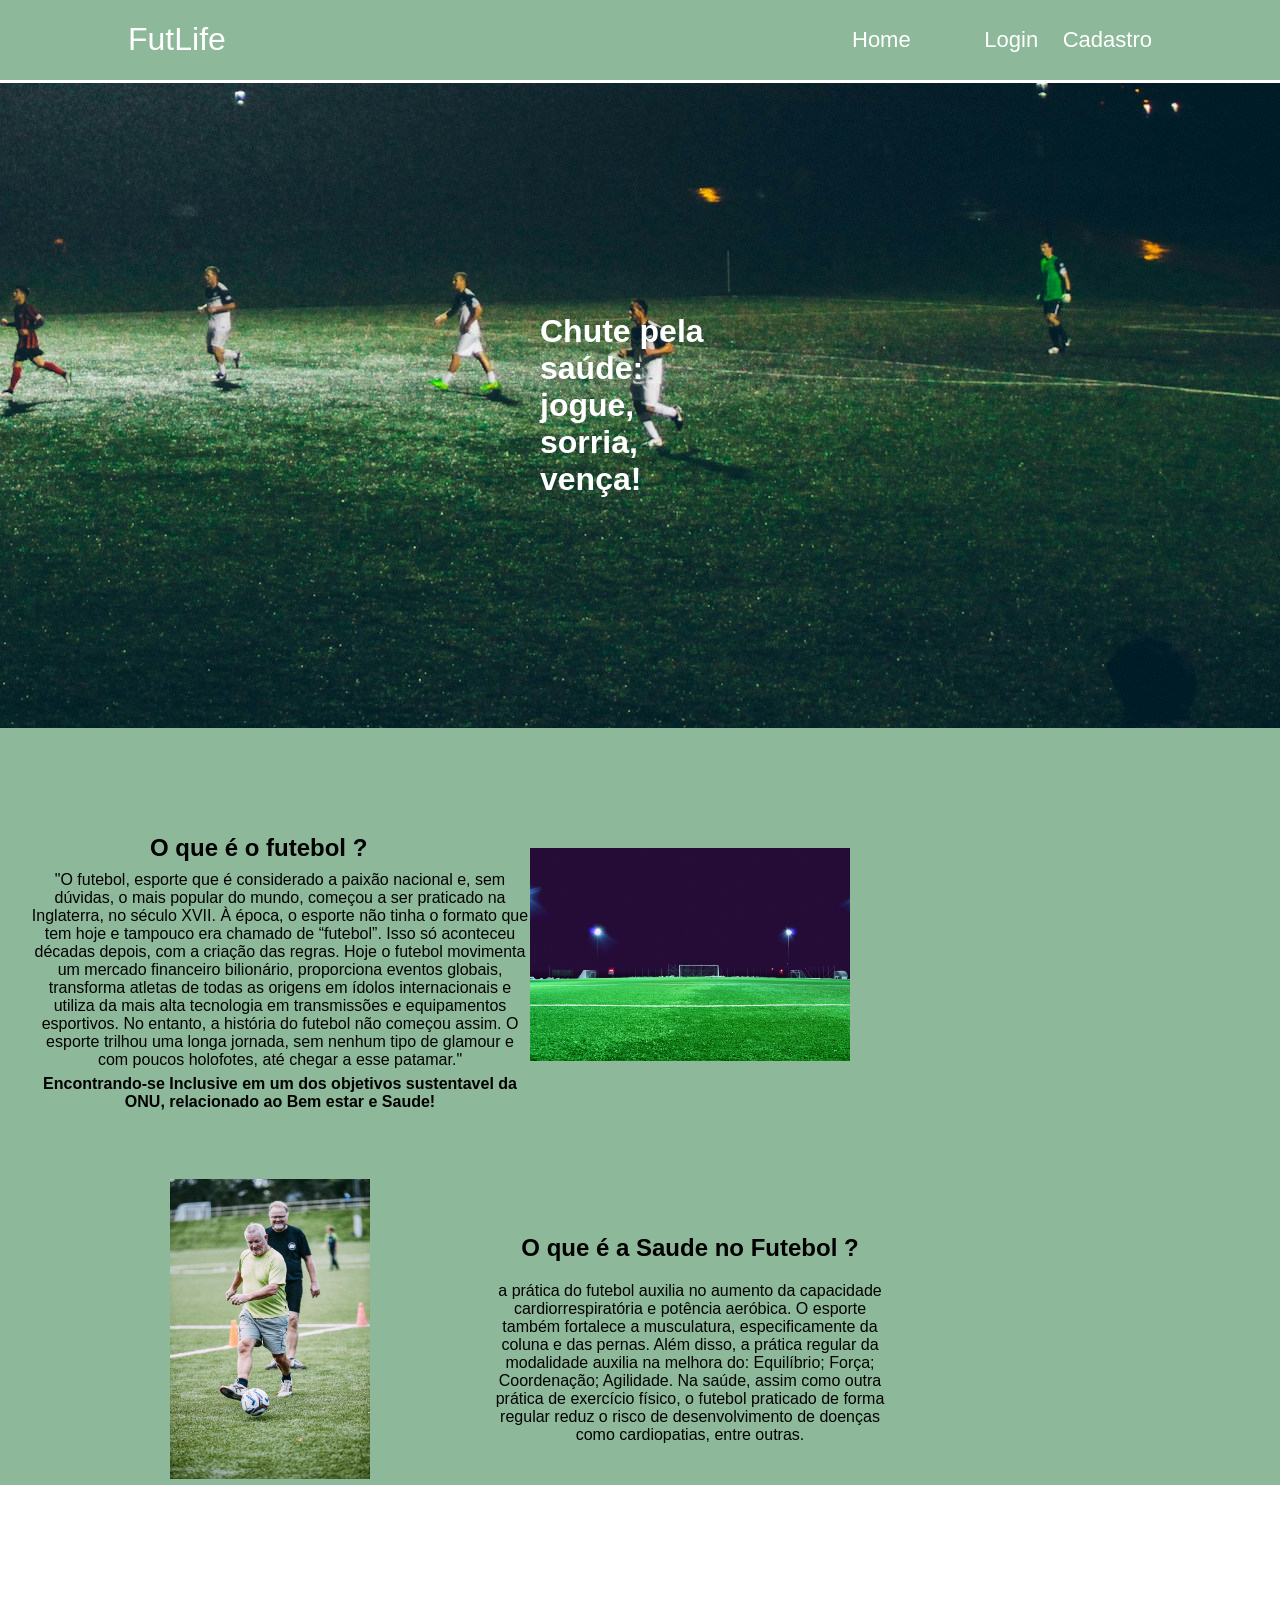
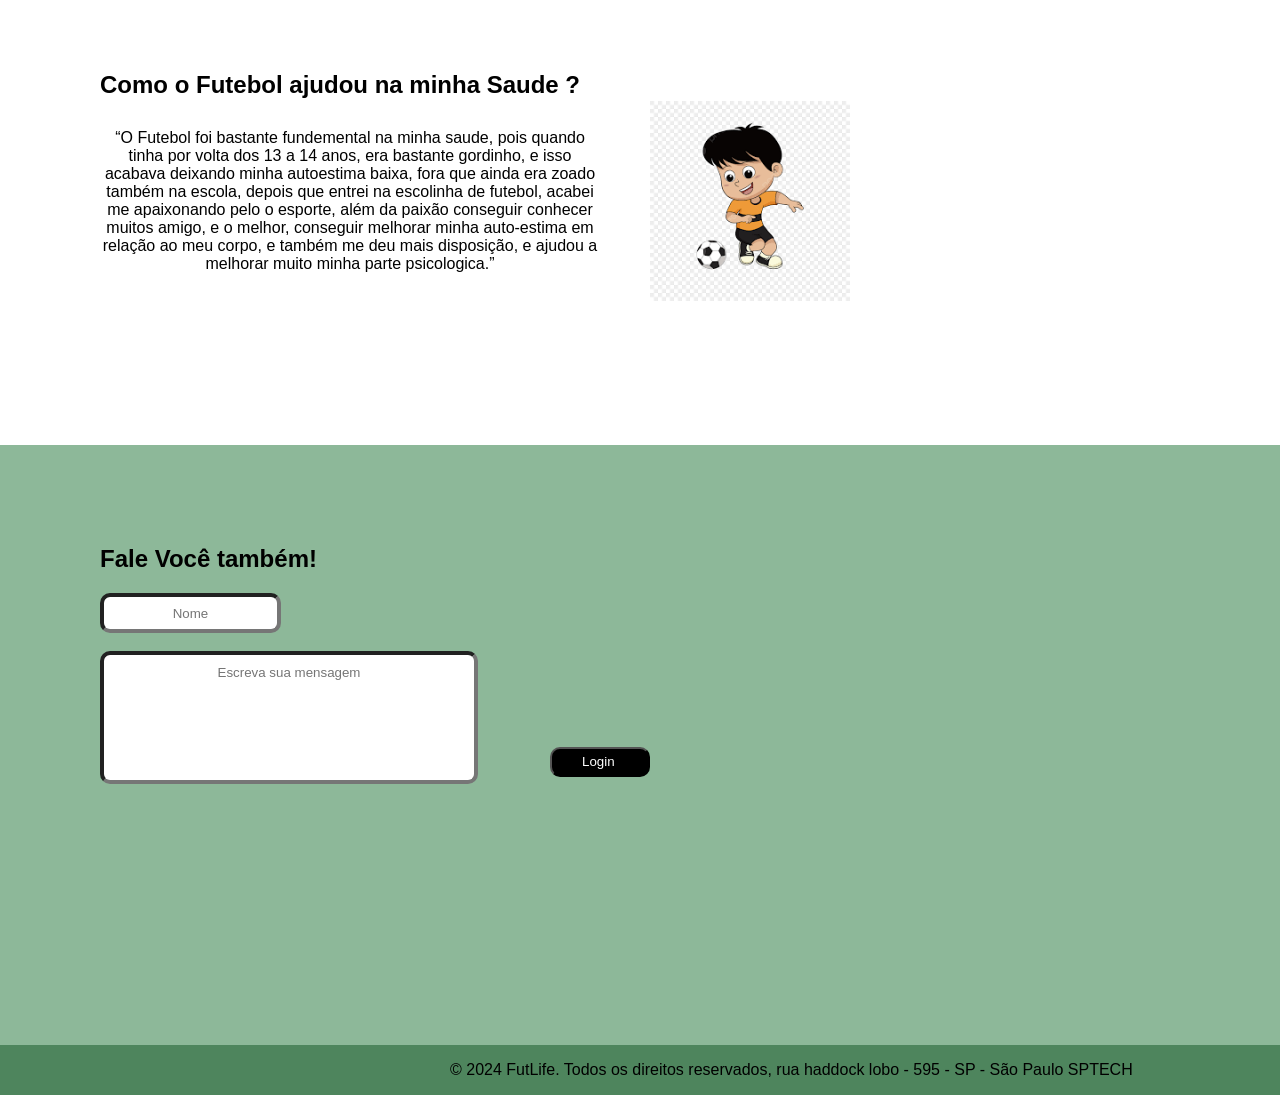
==== paginaInicial/index.html @ ecf751fc "Foi terminado o site inicial, falta somente colocar a foto do relato" ====
<!DOCTYPE html>
<html lang="en">

<head>
    <meta charset="UTF-8">
    <meta name="viewport" content="width=device-width, initial-scale=1.0">
    <link rel="stylesheet" href="index.css">
    <title>FutLife</title>
</head>

<body>

    <div class="header">
        <div class="container">
            <h1 class="titulo">FutLife</h1>
            <ul class="navbar">

                <a href="./index.html">
                <li>Home</li>
                </a>
                <li></li>
                <li></li>
                <li> Login </li>
                <li> Cadastro </li>
                
            </ul>
        </div>
    </div>
    <div class="banner">
        <div class="container">
            <p> <b> Chute pela saúde: jogue, sorria, vença!</b> </p>
        </div>
    </div>


    <div class="social">
        <div class="container">
            <div class="imagemCampo">
                <img src="../assets/futebol.jpg" alt="">

            </div>
            <div class="relatoFutebol">
                <div class="mensagemFutebol">
                <h2>O que é o futebol ?</h2>
                <p>"O futebol, esporte que é considerado a paixão nacional e, sem dúvidas, o mais popular do mundo,
                    começou a ser praticado na Inglaterra, no século XVII. À época, o esporte não tinha o formato que
                    tem hoje e tampouco era chamado de “futebol”. Isso só aconteceu décadas depois, com a criação das
                    regras. Hoje o futebol movimenta um mercado financeiro bilionário, proporciona eventos globais,
                    transforma atletas de todas as origens em ídolos internacionais e utiliza da mais alta tecnologia em
                    transmissões e equipamentos esportivos. No entanto, a história do futebol não começou assim. O
                    esporte trilhou uma longa jornada, sem nenhum tipo de glamour e com poucos holofotes, até chegar a
                    esse patamar." <p class="negrito">Encontrando-se Inclusive em um dos objetivos sustentavel da ONU, relacionado ao Bem estar e Saude!</p> </p>
                </div>
            </div>


            <div class="imagemSaude">
                <img src="../assets/saude.jpg" alt="">
            </div>
            <div class="relatoSaude">
                <div class="mensagemSaude">
                <h2>O que é a Saude no Futebol ?</h2>
                <p>a prática do futebol auxilia no aumento da capacidade cardiorrespiratória e potência aeróbica. O
                    esporte também fortalece a musculatura, especificamente da coluna e das pernas. Além disso, a
                    prática regular da modalidade auxilia na melhora do: Equilíbrio; Força; Coordenação; Agilidade. Na
                    saúde, assim como outra prática de exercício físico, o futebol praticado de forma regular reduz o
                    risco de desenvolvimento de doenças como cardiopatias, entre outras.</p>
                </div>
            </div>
        
        </div>

       

    

        <div class="relato">
            <div class="controle">
                <div class="imagemJK">
                    <img src="../assets/images.png" alt="">
                </div>
                <h2>Como o Futebol ajudou na minha Saude ? </h2>
                <p>“O Futebol foi bastante fundemental na minha saude, pois quando tinha por volta dos 13 a 14 anos, era bastante gordinho, e isso acabava deixando minha autoestima baixa, fora que ainda era zoado também na escola, depois que entrei na escolinha de futebol, acabei me apaixonando pelo o esporte, além da paixão conseguir conhecer muitos amigo, e o melhor, conseguir melhorar minha auto-estima em relação ao meu corpo, e também me deu mais disposição, e ajudou a melhorar muito minha parte psicologica.”</p>
            </div>
        </div>


        <div class="usuario">
            <div class="escrever">
                <h2>Fale Você também!</h2>
                <input type="text" placeholder="Nome" name="" id="input_nome"> <br>
                <input type="text" placeholder="Escreva sua mensagem" id="input_escrever"> 
                <button>Login</button>
            </div>
        </div>

        <div class="footer">
            <div class="mensagemFooter">
                © 2024 FutLife. Todos os direitos reservados, rua haddock lobo - 595 - SP - São Paulo  SPTECH
            </div>
        </div>

    </div>
    

    








</body>

</html>
---- paginaInicial/index.css ----
body {
    margin: 0;
    padding: 0;
    font-family: Verdana, Geneva, Tahoma, sans-serif;
    background-color: #8DB899;
    
}

.titulo {
    color: #ffff;
    width: fit-content;
    font-weight: 500;

}

.navbar {
    width: 300px;
    color: #ffff;
    list-style: none;
    display: flex;
    justify-content: space-between;
    align-items: center;
}

.navbar li{
    font-size: 22px;
}

.navbar a{
    color: #ffff;
    text-decoration: none;
}

.navbar a:hover{

    color: #ffff;
   opacity: 0.5;
}

.header {
    border-bottom: 3px solid #ffff;
}

.container {
    width: 80%;
    margin: auto;
    display: flex;
    
}

.header .container {
    justify-content: space-between;
  
}

.banner{
    background-image: url("../assets/banner.jpg");
  background-position: right bottom;
    height:645px;
    color: white;

    
}

.banner .container {
    justify-content: center;
    align-items: center;
    height: 100%;

}

.banner .container p {
    font-size: 32px;
    width: 200px;
}


.social{
    background-color: #8DB899;
    height: 750px;
}



.social .container{
    align-items: baseline;
    height: 101%;
    width: 100%;
    justify-content: space-around;
    flex-direction: column;
}

.social .container .relatoFutebol{
    display: flex;
    flex-direction: column;
    align-items:end;
    text-align: center;

}

.mensagemFutebol h2{

    display: flex;
    margin-left: 150px;
    margin-top: -70px;
}

.mensagemFutebol p{
    display: flex;
    width: 500px;
    margin-top: -10px;
    text-align: center;
    margin-left: 30px;
}

.mensagemFutebol .negrito{
    font-weight: bold;
}



.social .container .relatoFutebol{
    display: flex;
    flex-direction: column;
    align-items: center;
    text-align: center;

}


.imagemCampo {
    display: flex;
    justify-content: space-evenly;
    align-items: center;
    height: 100px;
    flex-direction: column;
}

.imagemCampo img{
    display: flex;
    max-width: 25%;
    margin-top: 95px;
    margin-left: 100px;
    
}

.imagemSaude {
    display: flex;
    justify-content: space-evenly;
    align-items: center;
    height: 100px;
    flex-direction: column;
   
}

.imagemSaude img{
    display: flex;
    max-width: 200px;
    margin-left: 170px;
    margin-top: -5px;
}

.social .container .relatoSaude{
    display: flex;
    flex-direction: column;
    align-items: center;
    text-align: center;

}





.mensagemSaude p{
    display: flex;
    justify-content: center;
    margin-left: 490px;
    width: 400px;
  
}

.mensagemSaude h2{
    display: flex;
    justify-content: center;
    margin-left: 490px;
    margin-top: -100px;

}



.social .relato{
    display: flex;
    background-color: white;
    height: 560px;

    
}

.controle {
    display: flex;
    justify-content: center;
    align-items: start;
    flex-direction: column;
    margin-left: 100px ;
    margin-top: -100px;
    
    
}

.controle h2 {
    display: flex;
}

.controle p{
    display: flex;
    width: 500px;
    margin-top: 10px;
    text-align: center;
}

.imagemJK {
    display: flex;
    justify-content: space-evenly;
    align-items: center;
    height: 110px;
    flex-direction: column;
    margin-left: 550px;
    
}

.imagemJK img{
    display: flex;
    max-width: 200px;
    margin-top: 160px;
}

.social .usuario{
    display: flex;
    background-color: #8DB899;
    height: 600px;
}

.escrever h2{
    display: flex;
    margin-left: 100px;
    margin-top: 100px;
}

.escrever input{
    border-radius:  10px;
    border-width: 4px;
    

}

.escrever input::placeholder{
    text-align: center;
}

.escrever #input_nome{
    display: flex;
    margin-left: 100px;
    margin-right: 100px;
    height: 30px;
}

.escrever #input_escrever{
    display: flex;
    margin-left: 100px;
    margin-right: 100px;
    width: 350px;
    padding: 10px 10px 100px
    
}



.escrever button{
    display: flex;
    margin-left: 550px;
    margin-top: -37px;
    height: 30px;
    width: 100px;
   background-color: black;
    color: white;
    border-radius: 10px;
    padding: 5px 30px;
}

.escrever button:hover{
    background-color: white;
    color: black;
    opacity: 0.20s;
}


.footer {
    display: flex;
    background-color: #4E855D;
    height: 50px;
}


.mensagemFooter{
    display: flex;
    justify-content: center;
    align-items: center;
    margin-left: 450px;    
}
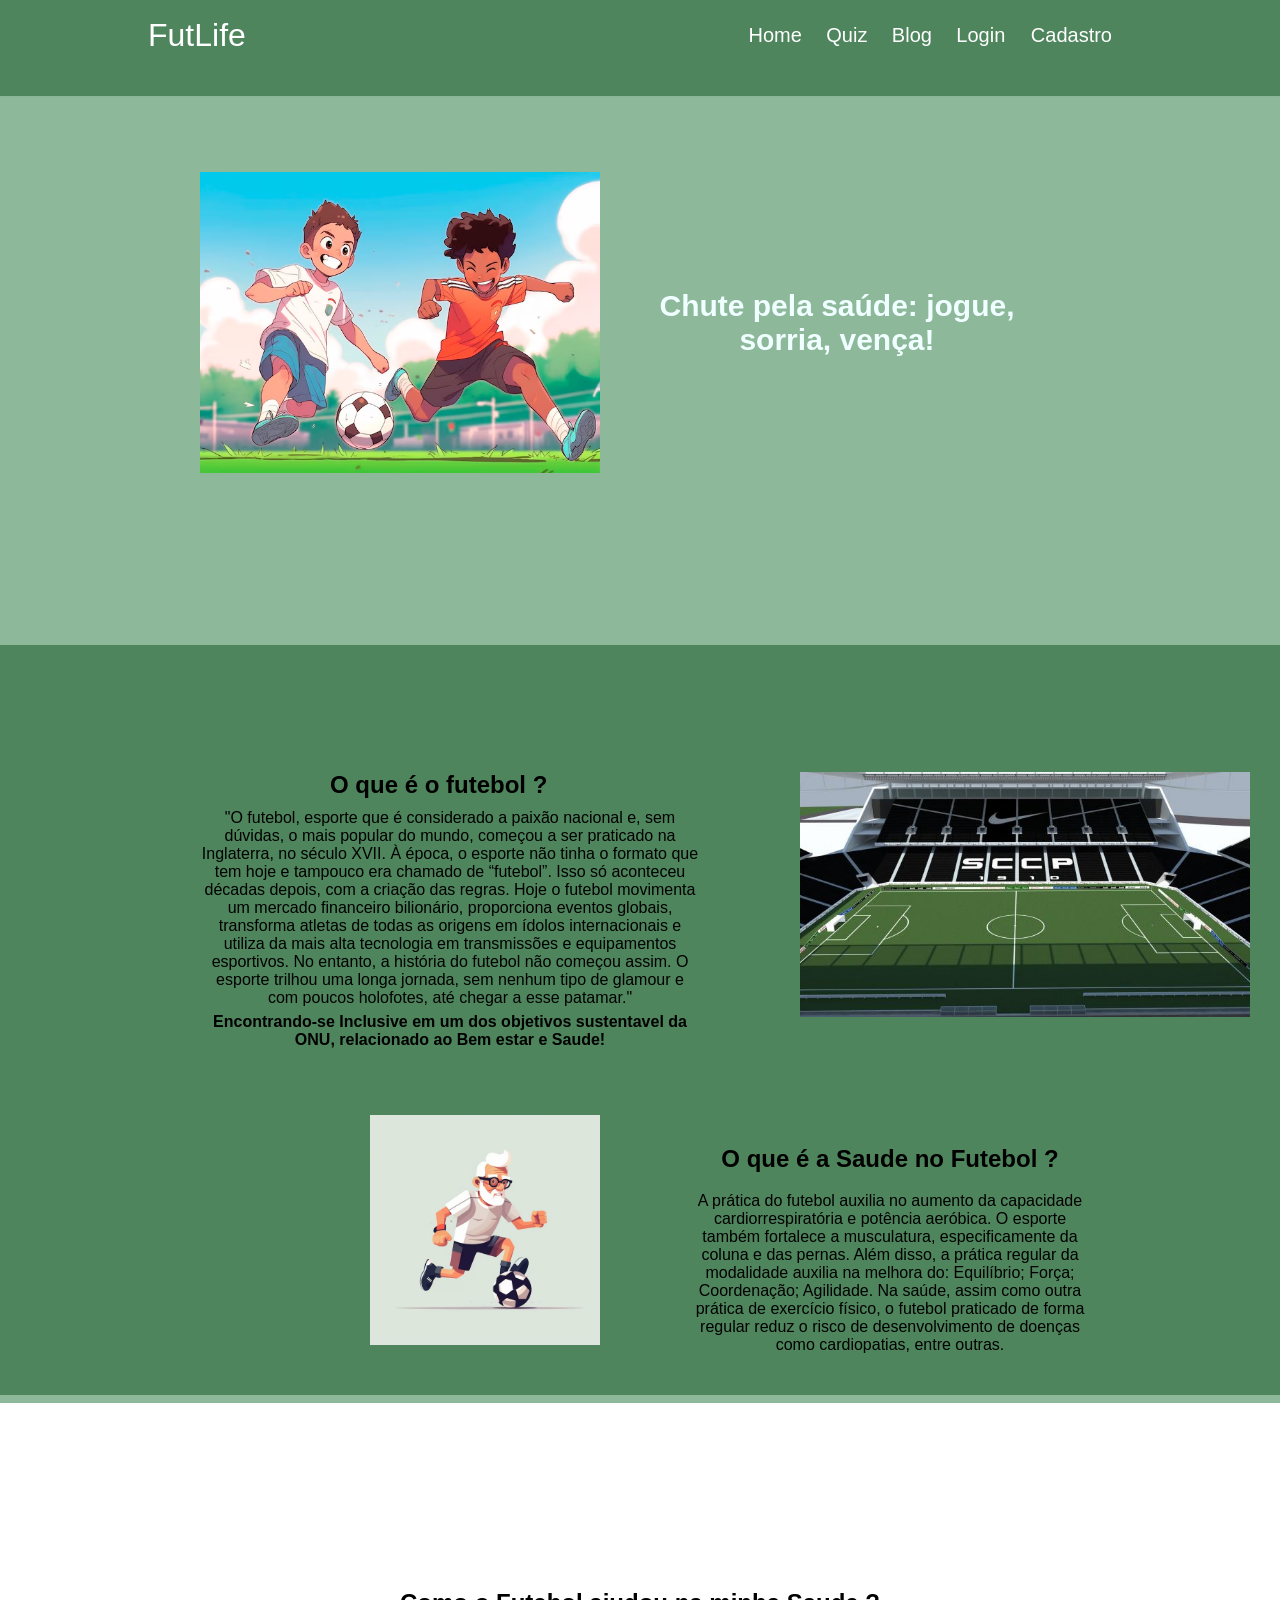
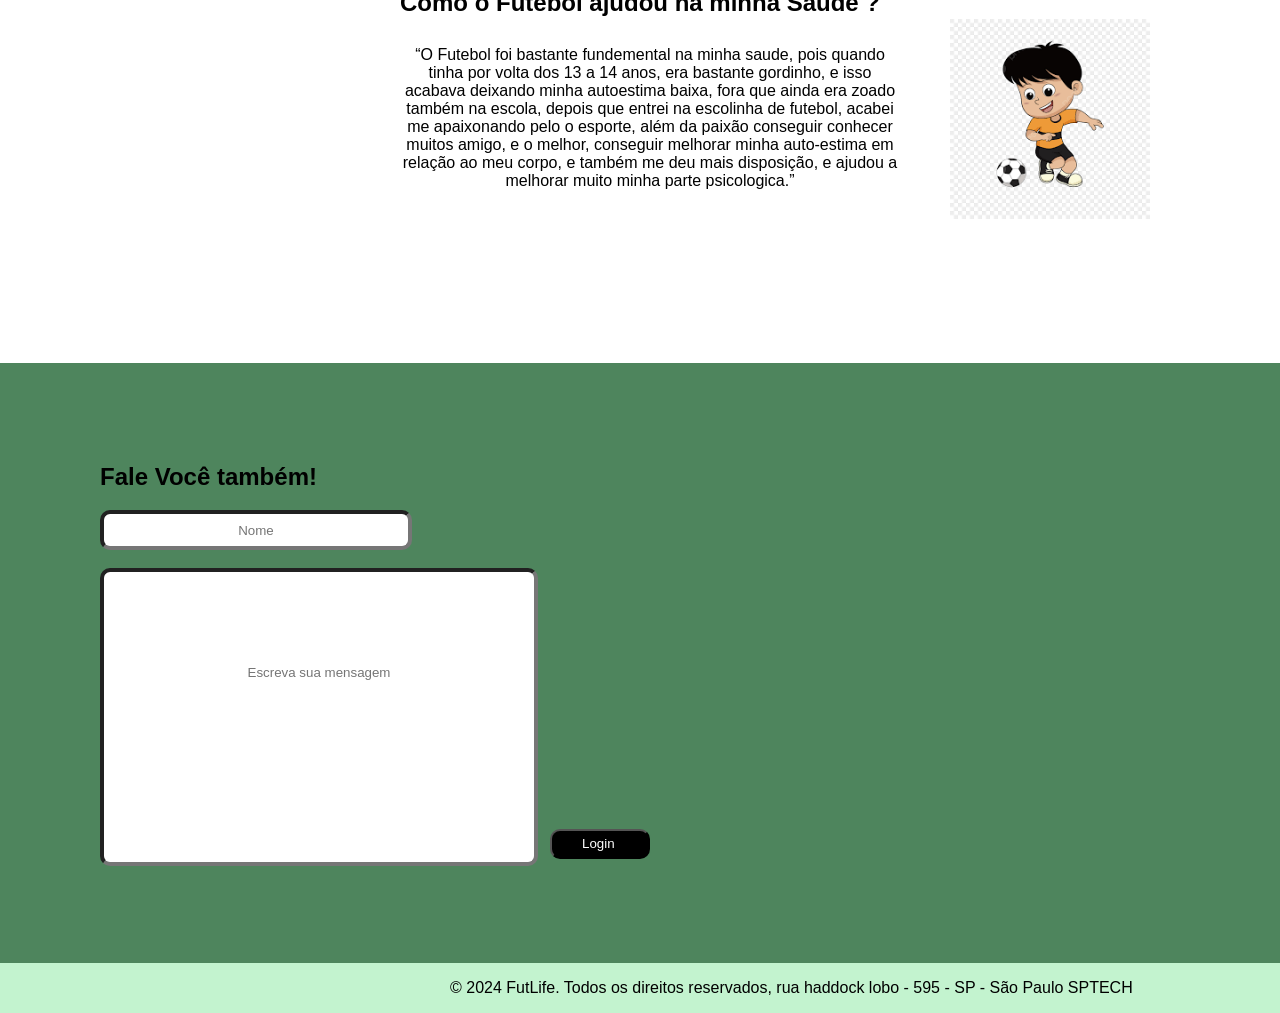
==== commit 56f4dcbe: "Foi feito a tela de login e cadastro e feito animações na home" ====
--- a/paginaInicial/index.html
+++ b/paginaInicial/index.html
@@ -18,16 +18,22 @@
                 <a href="./index.html">
                 <li>Home</li>
                 </a>
-                <li></li>
-                <li></li>
+                <li>Quiz</li>
+                <li>Blog</li>
+                <a href="../login/login.html">
                 <li> Login </li>
+                 </a>
+                 <a href="../cadastro/cadastro.html">
                 <li> Cadastro </li>
-                
+                </a>
+
+
             </ul>
         </div>
     </div>
     <div class="banner">
         <div class="container">
+            <img class="imagemPrincipal" src="../assets/banner.jpg.avif" alt="">
             <p> <b> Chute pela saúde: jogue, sorria, vença!</b> </p>
         </div>
     </div>
@@ -58,9 +64,9 @@
                 <img src="../assets/saude.jpg" alt="">
             </div>
             <div class="relatoSaude">
-                <div class="mensagemSaude">
+                <div class="mensagemSaude   ">
                 <h2>O que é a Saude no Futebol ?</h2>
-                <p>a prática do futebol auxilia no aumento da capacidade cardiorrespiratória e potência aeróbica. O
+                <p>A prática do futebol auxilia no aumento da capacidade cardiorrespiratória e potência aeróbica. O
                     esporte também fortalece a musculatura, especificamente da coluna e das pernas. Além disso, a
                     prática regular da modalidade auxilia na melhora do: Equilíbrio; Força; Coordenação; Agilidade. Na
                     saúde, assim como outra prática de exercício físico, o futebol praticado de forma regular reduz o
--- a/paginaInicial/index.css
+++ b/paginaInicial/index.css
@@ -13,51 +13,101 @@
 
 }
 
+.header {
+    position: fixed;
+    top: 0;
+    left: 0;
+    width: 100%;
+    background-color: #4E855D;
+    padding: 20px 0;
+    z-index: 1000;
+    transition: all 1s ease;
+    transform: translateY(-20%);
+}
+
+.header:hover {
+    transform: translateY(0);
+}
+
+/* Estilos para o conteúdo */
+.content {
+    height: 2000px; /* Para criar um scroll vertical no exemplo */
+}
+
+.header .container {
+    display: flex;
+    justify-content: space-between;
+    align-items: center;
+    margin: 0 auto;
+    width: 80%;
+    max-width: 1200px;
+}
+
+.header .titulo {
+    color: #ffffff;
+    margin-left: 20px;
+}
+
 .navbar {
-    width: 300px;
-    color: #ffff;
     list-style: none;
-    display: flex;
-    justify-content: space-between;
-    align-items: center;
-}
-
-.navbar li{
-    font-size: 22px;
-}
-
-.navbar a{
-    color: #ffff;
+    margin-right: 20px;
+}
+
+.navbar li {
+    display: inline;
+    margin-right: 20px;
+    font-size: 20px;
+    color: #ffffff;
+}
+
+.navbar a {
     text-decoration: none;
-}
-
-.navbar a:hover{
-
-    color: #ffff;
-   opacity: 0.5;
-}
-
-.header {
-    border-bottom: 3px solid #ffff;
-}
+    color: #ff0000;
+}
+
+.navbar a:hover {
+    opacity: 0.7;
+}
+
+.imagemPrincipal {
+    display: flex;
+    max-width: 400px;
+    margin-left: 200px;
+    transition: transform 0.5s ease; /* Transição suave */
+
+    /* Define a escala inicial da imagem */
+    transform: scale(1);
+}
+
+/* Define a escala quando o mouse está sobre a imagem */
+.imagemPrincipal:hover {
+    transform: scale(1.2); /* Aumenta o tamanho da imagem */
+}
+
 
 .container {
     width: 80%;
-    margin: auto;
-    display: flex;
+    display: flex;
+  
+    
     
 }
 
 .header .container {
+    display: flex;
     justify-content: space-between;
-  
+    background-color: #4E855D;
+        
+    margin-left: 10%;
 }
 
 .banner{
-    background-image: url("../assets/banner.jpg");
   background-position: right bottom;
     height:645px;
-    color: white;
+    color:azure;
+    text-align: center;
+    
+    
 
     
 }
@@ -70,13 +120,14 @@
 }
 
 .banner .container p {
-    font-size: 32px;
-    width: 200px;
+    font-size: 30px;
+    margin-left: 50px;
+
 }
 
 
 .social{
-    background-color: #8DB899;
+    background-color: #4E855D;
     height: 750px;
 }
 
@@ -101,7 +152,7 @@
 .mensagemFutebol h2{
 
     display: flex;
-    margin-left: 150px;
+    margin-left: 330px;
     margin-top: -70px;
 }
 
@@ -110,7 +161,7 @@
     width: 500px;
     margin-top: -10px;
     text-align: center;
-    margin-left: 30px;
+    margin-left: 200px;
 }
 
 .mensagemFutebol .negrito{
@@ -134,13 +185,23 @@
     align-items: center;
     height: 100px;
     flex-direction: column;
+    transition: transform 1s ease; /* Transição suave */
+
+    /* Define a escala inicial da imagem */
+    transform: scale(1);
+}
+
+/* Define a escala quando o mouse está sobre a imagem */
+.imagemCampo:hover {
+    transform: scale(1.2); /* Aumenta o tamanho da imagem */
+
 }
 
 .imagemCampo img{
     display: flex;
-    max-width: 25%;
+    max-width: 450px;
     margin-top: 95px;
-    margin-left: 100px;
+    margin-left: 800px;
     
 }
 
@@ -148,16 +209,27 @@
     display: flex;
     justify-content: space-evenly;
     align-items: center;
-    height: 100px;
-    flex-direction: column;
-   
-}
+    height: 75px;
+    flex-direction: column;
+    transition: transform 1s ease; /* Transição suave */
+
+    /* Define a escala inicial da imagem */
+    transform: scale(1);
+}
+
+/* Define a escala quando o mouse está sobre a imagem */
+.imagemSaude:hover {
+    transform: scale(1.2); /* Aumenta o tamanho da imagem */
+
+}   
+
 
 .imagemSaude img{
     display: flex;
-    max-width: 200px;
-    margin-left: 170px;
-    margin-top: -5px;
+    max-width: 230px;
+    margin-left: 370px;
+    margin-top: -20px;
+    
 }
 
 .social .container .relatoSaude{
@@ -175,7 +247,7 @@
 .mensagemSaude p{
     display: flex;
     justify-content: center;
-    margin-left: 490px;
+    margin-left: 690px;
     width: 400px;
   
 }
@@ -183,8 +255,8 @@
 .mensagemSaude h2{
     display: flex;
     justify-content: center;
-    margin-left: 490px;
-    margin-top: -100px;
+    margin-left: 690px;
+    margin-top: -130px;
 
 }
 
@@ -203,7 +275,7 @@
     justify-content: center;
     align-items: start;
     flex-direction: column;
-    margin-left: 100px ;
+    margin-left: 400px ;
     margin-top: -100px;
     
     
@@ -238,7 +310,7 @@
 
 .social .usuario{
     display: flex;
-    background-color: #8DB899;
+    background-color: #4E855D;
     height: 600px;
 }
 
@@ -264,13 +336,15 @@
     margin-left: 100px;
     margin-right: 100px;
     height: 30px;
+    width: 300px;
 }
 
 .escrever #input_escrever{
     display: flex;
     margin-left: 100px;
     margin-right: 100px;
-    width: 350px;
+    width: 410px;
+    height: 180px;
     padding: 10px 10px 100px
     
 }
@@ -287,6 +361,7 @@
     color: white;
     border-radius: 10px;
     padding: 5px 30px;
+    cursor: pointer;
 }
 
 .escrever button:hover{
@@ -298,7 +373,7 @@
 
 .footer {
     display: flex;
-    background-color: #4E855D;
+    background-color: #c3f3cf;
     height: 50px;
 }
 
@@ -309,3 +384,4 @@
     align-items: center;
     margin-left: 450px;    
 }
+
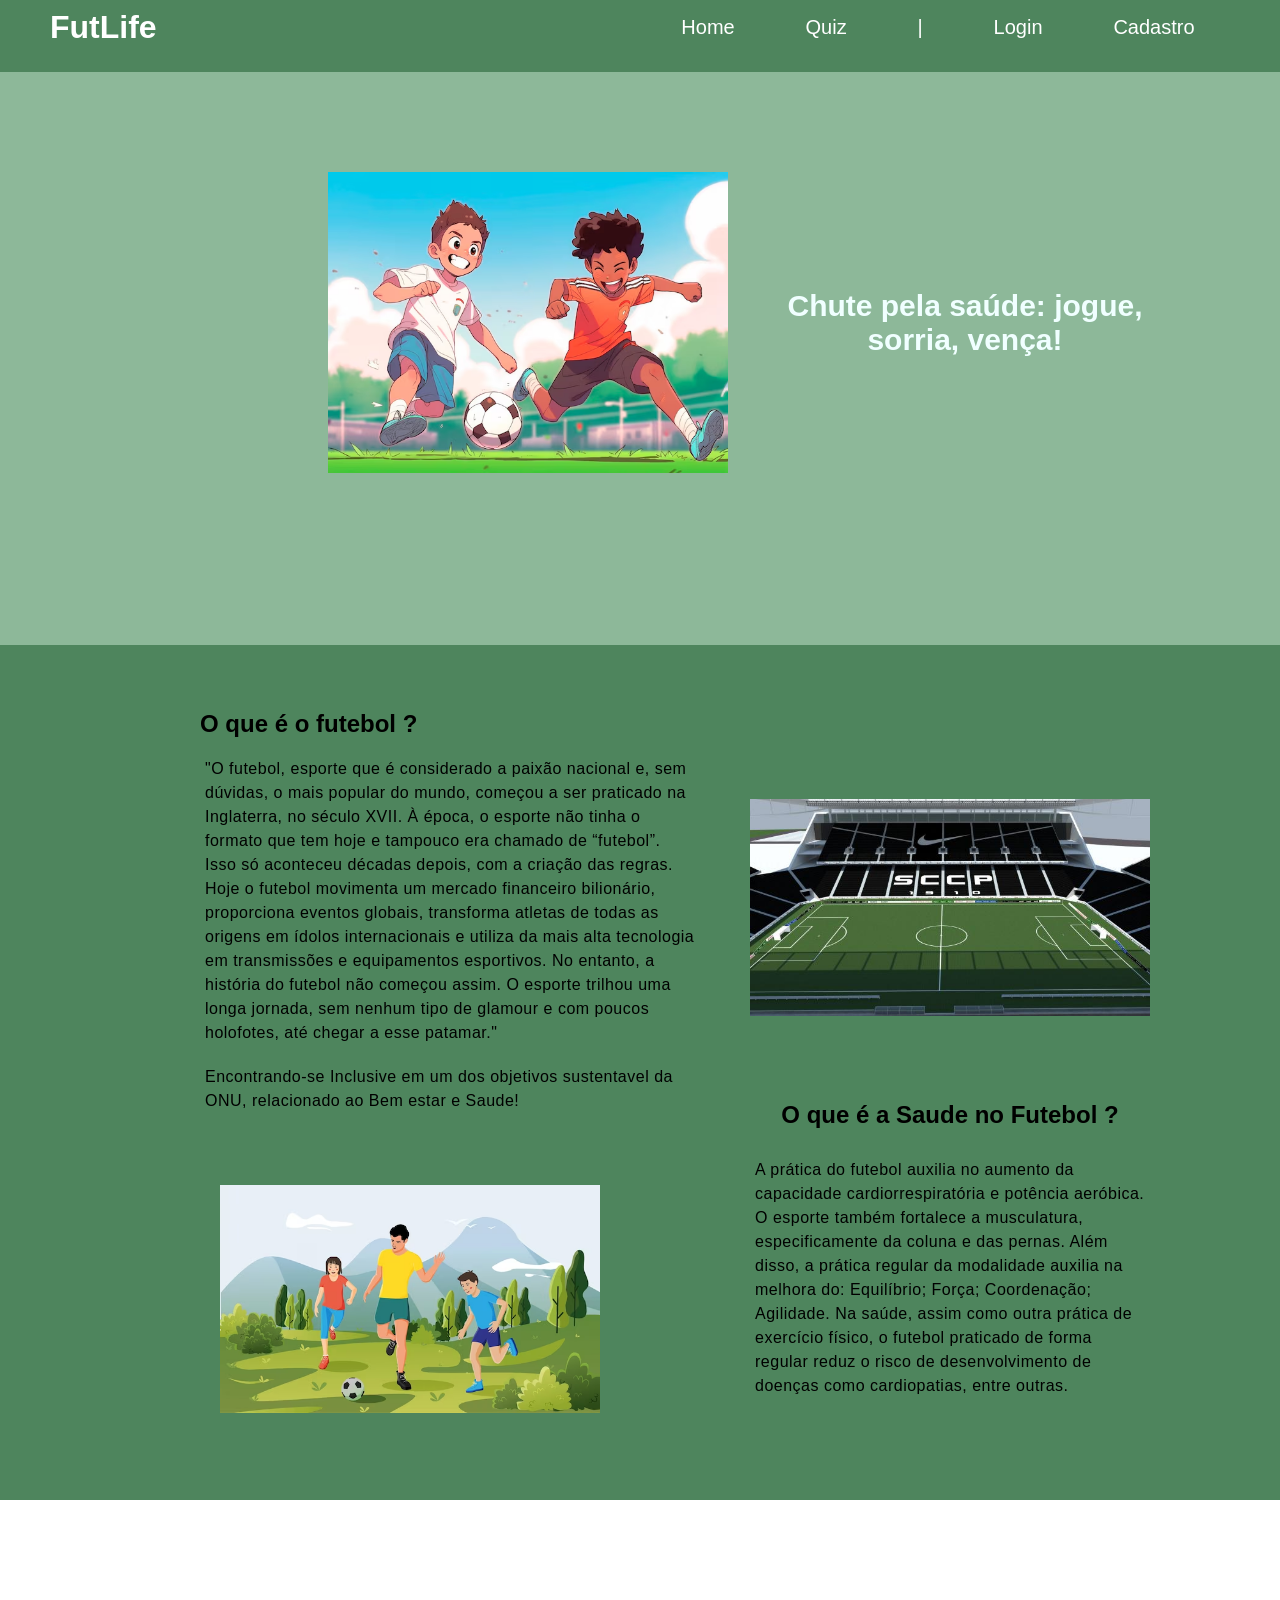
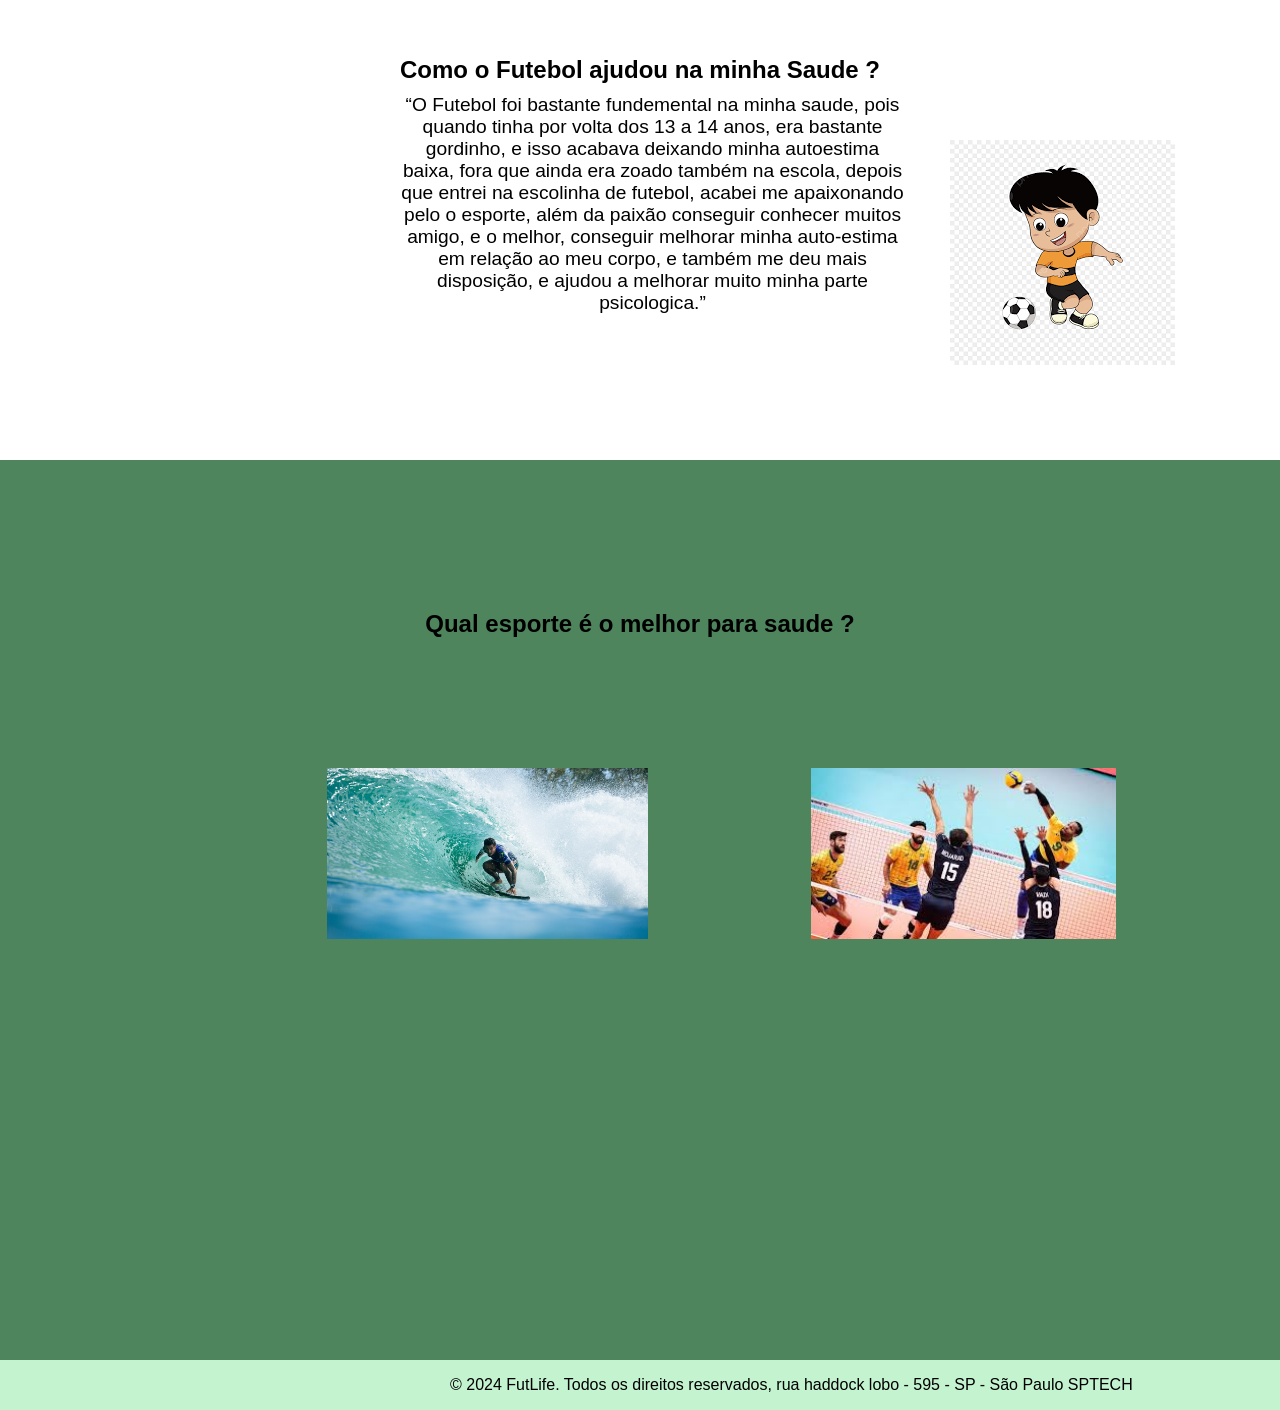
==== commit e529dc19: "foi adicionado imagens nova na tela home, e modificado algumas informações na home, login e cadastro" ====
--- a/paginaInicial/index.html
+++ b/paginaInicial/index.html
@@ -10,27 +10,32 @@
 
 <body>
 
-    <div class="header">
-        <div class="container">
-            <h1 class="titulo">FutLife</h1>
-            <ul class="navbar">
+    <!-- HEADER -->
 
-                <a href="./index.html">
-                <li>Home</li>
-                </a>
-                <li>Quiz</li>
-                <li>Blog</li>
-                <a href="../login/login.html">
-                <li> Login </li>
-                 </a>
-                 <a href="../cadastro/cadastro.html">
-                <li> Cadastro </li>
-                </a>
+    <header>
+
+        <div class="titulo">
+            <h1>FutLife</h1>
+        </div>
+
+        <nav>
+
+            <ul>
+                <li><a href="">Home</a></li>
+                <li><a href="">Quiz</a></li>
+                <li>|</li>
+                <li><a href="">Login</a></li>
+                <li><a href="">Cadastro</a></li>
+            </ul>
+
+        </nav>
 
 
-            </ul>
-        </div>
-    </div>
+    </header>
+
+    <!-- BANNER -->
+
+
     <div class="banner">
         <div class="container">
             <img class="imagemPrincipal" src="../assets/banner.jpg.avif" alt="">
@@ -47,15 +52,24 @@
             </div>
             <div class="relatoFutebol">
                 <div class="mensagemFutebol">
-                <h2>O que é o futebol ?</h2>
-                <p>"O futebol, esporte que é considerado a paixão nacional e, sem dúvidas, o mais popular do mundo,
-                    começou a ser praticado na Inglaterra, no século XVII. À época, o esporte não tinha o formato que
-                    tem hoje e tampouco era chamado de “futebol”. Isso só aconteceu décadas depois, com a criação das
-                    regras. Hoje o futebol movimenta um mercado financeiro bilionário, proporciona eventos globais,
-                    transforma atletas de todas as origens em ídolos internacionais e utiliza da mais alta tecnologia em
-                    transmissões e equipamentos esportivos. No entanto, a história do futebol não começou assim. O
-                    esporte trilhou uma longa jornada, sem nenhum tipo de glamour e com poucos holofotes, até chegar a
-                    esse patamar." <p class="negrito">Encontrando-se Inclusive em um dos objetivos sustentavel da ONU, relacionado ao Bem estar e Saude!</p> </p>
+                    <div class="tituloF">
+                    <h2>O que é o futebol ?</h2>
+                    </div>
+                    <p>"O futebol, esporte que é considerado a paixão nacional e, sem dúvidas, o mais popular do mundo,
+                        começou a ser praticado na Inglaterra, no século XVII. À época, o esporte não tinha o formato
+                        que
+                        tem hoje e tampouco era chamado de “futebol”. Isso só aconteceu décadas depois, com a criação
+                        das
+                        regras. Hoje o futebol movimenta um mercado financeiro bilionário, proporciona eventos globais,
+                        transforma atletas de todas as origens em ídolos internacionais e utiliza da mais alta
+                        tecnologia em
+                        transmissões e equipamentos esportivos. No entanto, a história do futebol não começou assim. O
+                        esporte trilhou uma longa jornada, sem nenhum tipo de glamour e com poucos holofotes, até chegar
+                        a
+                        esse patamar."
+                    <p class="negrito">Encontrando-se Inclusive em um dos objetivos sustentavel da ONU, relacionado ao
+                        Bem estar e Saude!</p>
+                    </p>
                 </div>
             </div>
 
@@ -65,20 +79,22 @@
             </div>
             <div class="relatoSaude">
                 <div class="mensagemSaude   ">
-                <h2>O que é a Saude no Futebol ?</h2>
-                <p>A prática do futebol auxilia no aumento da capacidade cardiorrespiratória e potência aeróbica. O
-                    esporte também fortalece a musculatura, especificamente da coluna e das pernas. Além disso, a
-                    prática regular da modalidade auxilia na melhora do: Equilíbrio; Força; Coordenação; Agilidade. Na
-                    saúde, assim como outra prática de exercício físico, o futebol praticado de forma regular reduz o
-                    risco de desenvolvimento de doenças como cardiopatias, entre outras.</p>
+                    <h2>O que é a Saude no Futebol ?</h2>
+                    <p>A prática do futebol auxilia no aumento da capacidade cardiorrespiratória e potência aeróbica. O
+                        esporte também fortalece a musculatura, especificamente da coluna e das pernas. Além disso, a
+                        prática regular da modalidade auxilia na melhora do: Equilíbrio; Força; Coordenação; Agilidade.
+                        Na
+                        saúde, assim como outra prática de exercício físico, o futebol praticado de forma regular reduz
+                        o
+                        risco de desenvolvimento de doenças como cardiopatias, entre outras.</p>
                 </div>
             </div>
-        
+
         </div>
 
-       
 
-    
+
+
 
         <div class="relato">
             <div class="controle">
@@ -86,30 +102,51 @@
                     <img src="../assets/images.png" alt="">
                 </div>
                 <h2>Como o Futebol ajudou na minha Saude ? </h2>
-                <p>“O Futebol foi bastante fundemental na minha saude, pois quando tinha por volta dos 13 a 14 anos, era bastante gordinho, e isso acabava deixando minha autoestima baixa, fora que ainda era zoado também na escola, depois que entrei na escolinha de futebol, acabei me apaixonando pelo o esporte, além da paixão conseguir conhecer muitos amigo, e o melhor, conseguir melhorar minha auto-estima em relação ao meu corpo, e também me deu mais disposição, e ajudou a melhorar muito minha parte psicologica.”</p>
+                <p>“O Futebol foi bastante fundemental na minha saude, pois quando tinha por volta dos 13 a 14 anos, era
+                    bastante gordinho, e isso acabava deixando minha autoestima baixa, fora que ainda era zoado também
+                    na escola, depois que entrei na escolinha de futebol, acabei me apaixonando pelo o esporte, além da
+                    paixão conseguir conhecer muitos amigo, e o melhor, conseguir melhorar minha auto-estima em relação
+                    ao meu corpo, e também me deu mais disposição, e ajudou a melhorar muito minha parte psicologica.”
+                </p>
             </div>
         </div>
 
 
         <div class="usuario">
             <div class="escrever">
-                <h2>Fale Você também!</h2>
-                <input type="text" placeholder="Nome" name="" id="input_nome"> <br>
-                <input type="text" placeholder="Escreva sua mensagem" id="input_escrever"> 
-                <button>Login</button>
+                <h2>Qual esporte é o melhor para saude ?</h2>
+            </div>
+            <div class="questionario">
+                <div>
+                    <div>
+                        <img src="../assets/questionariof.jpg" alt="">
+                    </div>
+                </div>
+
+                <div>
+                    <div>
+                        <img src="../assets/questionarioS.jpg" alt="">
+                    </div>
+                </div>
+
+                <div>
+                    <div>
+                        <img src="../assets/questionarioV.jpg" alt="">
+                    </div>
+                </div>
             </div>
         </div>
 
         <div class="footer">
             <div class="mensagemFooter">
-                © 2024 FutLife. Todos os direitos reservados, rua haddock lobo - 595 - SP - São Paulo  SPTECH
+                © 2024 FutLife. Todos os direitos reservados, rua haddock lobo - 595 - SP - São Paulo SPTECH
             </div>
         </div>
 
     </div>
-    
 
-    
+
+
 
 
 
@@ -120,4 +157,4 @@
 
 </body>
 
-</html>
+</html>
--- a/paginaInicial/index.css
+++ b/paginaInicial/index.css
@@ -1,72 +1,83 @@
-body {
+* {
     margin: 0;
     padding: 0;
+    box-sizing: border-box;
+}
+
+body {
     font-family: Verdana, Geneva, Tahoma, sans-serif;
     background-color: #8DB899;
-    
-}
-
-.titulo {
-    color: #ffff;
-    width: fit-content;
-    font-weight: 500;
-
-}
-
-.header {
+    background-size: cover; /* Ajusta a imagem para cobrir toda a área */
+    background-attachment: fixed; /* Mantém o background fixo durante o scroll */
+    overflow-x: hidden; /* Evita a rolagem horizontal */
+}
+
+header {
+    width: 100%;
+    height: 10%;
+    padding: 0 50px;
     position: fixed;
     top: 0;
     left: 0;
-    width: 100%;
-    background-color: #4E855D;
-    padding: 20px 0;
+    display: flex;
+    flex-direction: row;
     z-index: 1000;
     transition: all 1s ease;
     transform: translateY(-20%);
-}
-
-.header:hover {
+    background-color: #4E855D;
+    box-sizing: border-box; /* Certifica-se que padding não aumenta a largura total */
+    
+}
+
+header:hover {
     transform: translateY(0);
 }
 
-/* Estilos para o conteúdo */
+.titulo {
+    width: 10%;
+    height: 100%;
+    display: flex;
+    align-items: center;
+    color: #ffffff;
+}
+
+nav {
+    width: 90%;
+    height: 100%;
+    display: flex;
+    flex-direction: row;
+    justify-content: right;
+}
+
+nav ul {
+    width: 55%;
+    height: 100%;
+    display: flex;
+    flex-direction: row;
+    align-items: center;
+    justify-content: space-around;
+    list-style: none;
+    color: #ffffff;
+}
+
+ul li {
+    font-size: 20px;
+}
+
+ul li a {
+    text-decoration: none;
+    color: #ffffff;
+    transition: 0.5s;
+}
+
+nav a:hover {
+    transition: 0.5s;
+    opacity: 0.7;
+    font-size: 22px;
+}
+
 .content {
     height: 2000px; /* Para criar um scroll vertical no exemplo */
-}
-
-.header .container {
-    display: flex;
-    justify-content: space-between;
-    align-items: center;
-    margin: 0 auto;
-    width: 80%;
-    max-width: 1200px;
-}
-
-.header .titulo {
-    color: #ffffff;
-    margin-left: 20px;
-}
-
-.navbar {
-    list-style: none;
-    margin-right: 20px;
-}
-
-.navbar li {
-    display: inline;
-    margin-right: 20px;
-    font-size: 20px;
-    color: #ffffff;
-}
-
-.navbar a {
-    text-decoration: none;
-    color: #ff0000;
-}
-
-.navbar a:hover {
-    opacity: 0.7;
 }
 
 .imagemPrincipal {
@@ -74,110 +85,95 @@
     max-width: 400px;
     margin-left: 200px;
     transition: transform 0.5s ease; /* Transição suave */
-
-    /* Define a escala inicial da imagem */
     transform: scale(1);
 }
 
-/* Define a escala quando o mouse está sobre a imagem */
 .imagemPrincipal:hover {
     transform: scale(1.2); /* Aumenta o tamanho da imagem */
 }
 
-
 .container {
     width: 80%;
     display: flex;
-  
-    
-    
+    box-sizing: border-box; /* Certifica-se que padding não aumenta a largura total */
+    margin: 0 auto; /* Centraliza o container */
 }
 
 .header .container {
     display: flex;
     justify-content: space-between;
     background-color: #4E855D;
-        
     margin-left: 10%;
-}
-
-.banner{
-  background-position: right bottom;
-    height:645px;
-    color:azure;
-    text-align: center;
     
-    
-
-    
+}
+
+.banner {
+    background-position: right bottom;
+    height: 645px;
+    color: azure;
+    text-align: center;
 }
 
 .banner .container {
     justify-content: center;
     align-items: center;
     height: 100%;
-
 }
 
 .banner .container p {
     font-size: 30px;
     margin-left: 50px;
-
-}
-
-
-.social{
+}
+
+.social {
     background-color: #4E855D;
-    height: 750px;
-}
-
-
-
-.social .container{
+    height: 950px;
+}
+
+.social .container {
     align-items: baseline;
-    height: 101%;
+    height: 90%;
     width: 100%;
     justify-content: space-around;
     flex-direction: column;
 }
 
-.social .container .relatoFutebol{
-    display: flex;
-    flex-direction: column;
-    align-items:end;
-    text-align: center;
-
-}
-
-.mensagemFutebol h2{
-
-    display: flex;
-    margin-left: 330px;
-    margin-top: -70px;
-}
-
-.mensagemFutebol p{
+.social .container .relatoFutebol {
+    display: flex;
+    flex-direction: column;
+    align-items: end;
+    text-align: center;
+}
+
+.mensagemFutebol h2 {
+    display: flex;
+    margin-left: 200px;
+    margin-top: -200px;
+    text-align: start;
+    line-height: 1.5;  /* Adiciona espaçamento entre as linhas */
+    margin-bottom: 20px; /* Espaço abaixo do título */
+}
+
+.mensagemFutebol p {
     display: flex;
     width: 500px;
+    font-size: medium;
     margin-top: -10px;
-    text-align: center;
+    text-align: start;
     margin-left: 200px;
-}
-
-.mensagemFutebol .negrito{
-    font-weight: bold;
-}
-
-
-
-.social .container .relatoFutebol{
-    display: flex;
-    flex-direction: column;
-    align-items: center;
-    text-align: center;
-
-}
-
+    line-height: 1.5;  /* Adiciona espaçamento entre as linhas */
+    margin-bottom: 20px; /* Espaço abaixo do parágrafo */
+    padding: 5px;  /* Espaço dentro do parágrafo */
+    letter-spacing: 0.5px; /* Espaço entre as letras */
+}
+
+
+.social .container .relatoFutebol {
+    display: flex;
+    flex-direction: column;
+    align-items: center;
+    text-align: center;
+}
 
 .imagemCampo {
     display: flex;
@@ -186,23 +182,19 @@
     height: 100px;
     flex-direction: column;
     transition: transform 1s ease; /* Transição suave */
-
-    /* Define a escala inicial da imagem */
     transform: scale(1);
 }
 
-/* Define a escala quando o mouse está sobre a imagem */
 .imagemCampo:hover {
     transform: scale(1.2); /* Aumenta o tamanho da imagem */
-
-}
-
-.imagemCampo img{
+}
+
+.imagemCampo img {
     display: flex;
     max-width: 450px;
-    margin-top: 95px;
-    margin-left: 800px;
-    
+    margin-top: 100px;
+    margin-left: 750px;
+    width: 400px;
 }
 
 .imagemSaude {
@@ -212,164 +204,133 @@
     height: 75px;
     flex-direction: column;
     transition: transform 1s ease; /* Transição suave */
-
-    /* Define a escala inicial da imagem */
     transform: scale(1);
 }
 
-/* Define a escala quando o mouse está sobre a imagem */
 .imagemSaude:hover {
     transform: scale(1.2); /* Aumenta o tamanho da imagem */
-
-}   
-
-
-.imagemSaude img{
-    display: flex;
-    max-width: 230px;
-    margin-left: 370px;
-    margin-top: -20px;
-    
-}
-
-.social .container .relatoSaude{
-    display: flex;
-    flex-direction: column;
-    align-items: center;
-    text-align: center;
-
-}
-
-
-
-
-
-.mensagemSaude p{
-    display: flex;
-    justify-content: center;
-    margin-left: 690px;
+}
+
+.imagemSaude img {
+    display: flex;
+    max-width: 380px;
+    margin-left: 220px;
+    margin-top: -80px;
+}
+
+.social .container .relatoSaude {
+    display: flex;
+    flex-direction: column;
+    align-items: center;
+    text-align: center;
+}
+
+.mensagemSaude h2 {
+    display: flex;
+    text-align: start;
+    justify-content: center;
+    margin-left: 750px;
+    margin-top: -350px;
+    line-height: 1.5;  /* Adiciona espaçamento entre as linhas */
+    margin-bottom: 20px; /* Espaço abaixo do título */
+}
+
+.mensagemSaude p {
+    display: flex;
+    justify-content: center;
+    text-align: start;
+    font-size: medium;
+    margin-left: 750px;
     width: 400px;
-  
-}
-
-.mensagemSaude h2{
-    display: flex;
-    justify-content: center;
-    margin-left: 690px;
-    margin-top: -130px;
-
-}
-
-
-
-.social .relato{
+    line-height: 1.5;  /* Adiciona espaçamento entre as linhas */
+    margin-bottom: 10px; /* Espaço abaixo do parágrafo */
+    padding: 5px;  /* Espaço dentro do parágrafo */
+    letter-spacing: 0.5px; /* Espaço entre as letras */}
+
+.social .relato {
     display: flex;
     background-color: white;
     height: 560px;
-
+}
+
+.controle {
+    display: flex;
+    justify-content: center;
+    align-items: start;
+    flex-direction: column;
+    margin-left: 400px;
+    margin-top: -100px;
+}
+
+.controle h2 {
+    display: flex;
+}
+
+.controle p {
+    display: flex;
+    font-size: larger;
+    width: 505px;
+    margin-top: 10px;
+    text-align: center;
+}
+
+.imagemJK {
+    display: flex;
+    justify-content: space-evenly;
+    align-items: center;
+    height: 110px;
+    flex-direction: column;
+    margin-left: 550px;
+}
+
+.imagemJK img {
+    display: flex;
+    max-width: 300px;
+    margin-top: 194px;
+}
+
+.social .usuario {
+    height: 100vh;
+    width: 100%;
+    background-color: #4E855D;
+}
+
+.escrever {
+    display: flex;
+    justify-content: center;
+    width: 100%;
     
 }
 
-.controle {
-    display: flex;
-    justify-content: center;
-    align-items: start;
-    flex-direction: column;
-    margin-left: 400px ;
-    margin-top: -100px;
-    
-    
-}
-
-.controle h2 {
-    display: flex;
-}
-
-.controle p{
-    display: flex;
-    width: 500px;
-    margin-top: 10px;
-    text-align: center;
-}
-
-.imagemJK {
-    display: flex;
+.escrever h2{
+    margin-top: 150px;
+}
+
+.questionario {
+    display: flex;
+    align-items: center;
+    justify-content: center;
+    width: 100%;
     justify-content: space-evenly;
-    align-items: center;
-    height: 110px;
-    flex-direction: column;
-    margin-left: 550px;
-    
-}
-
-.imagemJK img{
-    display: flex;
-    max-width: 200px;
-    margin-top: 160px;
-}
-
-.social .usuario{
-    display: flex;
-    background-color: #4E855D;
-    height: 600px;
-}
-
-.escrever h2{
-    display: flex;
-    margin-left: 100px;
-    margin-top: 100px;
-}
-
-.escrever input{
-    border-radius:  10px;
-    border-width: 4px;
-    
-
-}
-
-.escrever input::placeholder{
-    text-align: center;
-}
-
-.escrever #input_nome{
-    display: flex;
-    margin-left: 100px;
-    margin-right: 100px;
-    height: 30px;
-    width: 300px;
-}
-
-.escrever #input_escrever{
-    display: flex;
-    margin-left: 100px;
-    margin-right: 100px;
-    width: 410px;
-    height: 180px;
-    padding: 10px 10px 100px
-    
-}
-
-
-
-.escrever button{
-    display: flex;
-    margin-left: 550px;
-    margin-top: -37px;
-    height: 30px;
-    width: 100px;
-   background-color: black;
-    color: white;
-    border-radius: 10px;
-    padding: 5px 30px;
-    cursor: pointer;
-}
-
-.escrever button:hover{
-    background-color: white;
-    color: black;
-    opacity: 0.20s;
-}
-
+    margin-top: 130px;
+}
+
+.questionario img {
+    max-width: 240vw;
+    height: 19vh;
+    transition: transform 0.5s ease; /* Transição suave */
+transform: scale(1);
+cursor: pointer;
+}
+
+
+img:hover {
+transform: scale(1.2); /* Aumenta o tamanho da imagem */
+}
+
+.questionario h2{
+    text-align: center;
+}
 
 .footer {
     display: flex;
@@ -377,11 +338,10 @@
     height: 50px;
 }
 
-
-.mensagemFooter{
-    display: flex;
-    justify-content: center;
-    align-items: center;
-    margin-left: 450px;    
-}
-
+.mensagemFooter {
+    display: flex;
+    justify-content: center;
+    align-items: center;
+    margin-left: 450px;
+}
+
